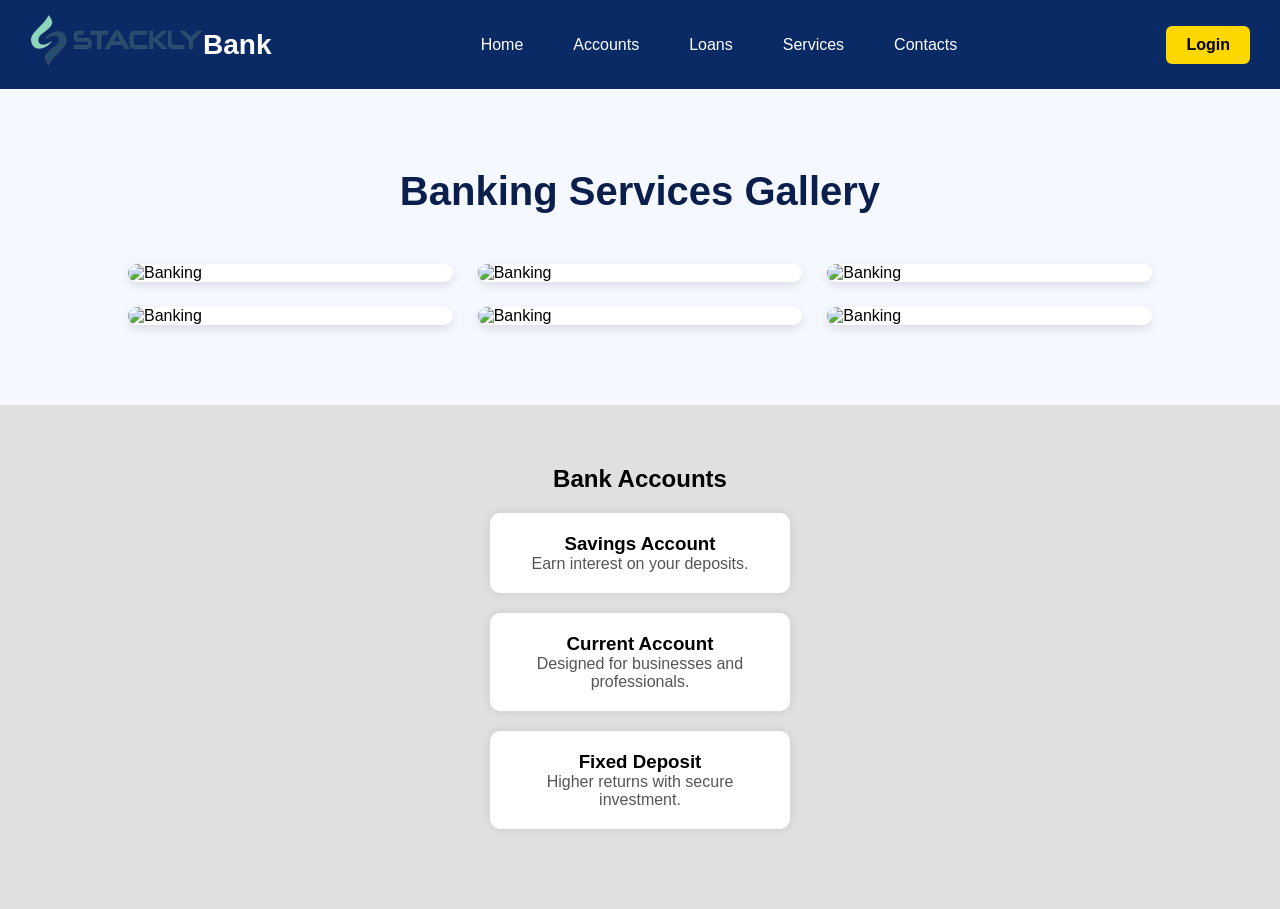
==== Accounts.html @ 3d0181bf "Complete" ====
<!DOCTYPE html>
<html lang="en">
<head>
<meta charset="UTF-8">
<meta name="viewport" content="width=device-width, initial-scale=1.0">
<title>Accounts</title>
<link rel="stylesheet" href="index.css">
</head>
<body>

<nav class="heading">
   <div class="logo">
            
    <a href="index.html">
        <img src="./images/Stackly_logo.png" class="img" alt="Stackly Logo">
    </a>

            <span>Bank</span>
        </div>

    <ul class="link">
        <li><a href="index.html">Home</a></li>
        <li><a href="accounts.html" >Accounts</a></li>
        <li><a href="loans.html">Loans</a></li>
        <li><a href="Service.html">Services</a></li>
        <li><a href="contact.html">Contacts</a></li>
    </ul>
    <a href="login.html" class="login-btn">
        <i class="fa-solid fa-user"></i> Login
    </a>

</nav>
  <section class="gallery">

    <h1>Banking Services Gallery</h1>

    <div class="gallery-container">

        <div class="gallery-card">
            <img src="https://images.unsplash.com/photo-1556740749-887f6717d7e4" alt="Banking">
        </div>

        <div class="gallery-card">
            <img src="https://images.unsplash.com/photo-1521791136064-7986c2920216" alt="Banking">
        </div>

        <div class="gallery-card">
            <img src="https://images.unsplash.com/photo-1563013544-824ae1b704d3" alt="Banking">
        </div>

        <div class="gallery-card">
            <img src="https://images.unsplash.com/photo-1554224155-6726b3ff858f" alt="Banking">
        </div>

        <div class="gallery-card">
            <img src="https://images.unsplash.com/photo-1556155092-490a1ba16284" alt="Banking">
        </div>

        <div class="gallery-card">
            <img src="https://images.unsplash.com/photo-1579621970795-87facc2f976d" alt="Banking">
        </div>

    </div>

</section>

<section class="page">
    <h1>Bank Accounts</h1>
    <div class="card">
        <h3>Savings Account</h3>
        <p>Earn interest on your deposits.</p>
    </div>

    <div class="card">
        <h3>Current Account</h3>
        <p>Designed for businesses and professionals.</p>
    </div>

    <div class="card">
        <h3>Fixed Deposit</h3>
        <p>Higher returns with secure investment.</p>
    </div>
</section>

<script src="script.js"></script>
</body>
</html>
---- index.css ----
*{
    margin: 0;
    padding: 0;
    box-sizing: border-box;
}

html {
    scroll-behavior: smooth;
}

body{
    /* background: #f5f7fa; */
    background: #5555552e;
}

.heading{
    width: 100%;
    padding: 20px 60px;
    position: relative;
    display: flex;
    background-color:  #010615e1;
    justify-content: space-between;
    align-items: center;
    /* position: absolute; */
    /* top: 0; */
}

.logo span{
    color: #00c6ff;
}
.logo {
    display: flex;
    align-items: center;
       font-size: 40px;
    font-weight: bold;
}

.logo img {
    height: 50px;
    width: auto;
    object-fit: contain;
}
.img{
    color: #00aaff;
}

.logo img:hover {
    transform: scale(1.05);
    transition: 0.3s ease;
}
.link{
    display: flex;
    list-style: none;
    gap: 25px;
}
.link li a {
    text-decoration: none;
    color: white;
    padding: 8px 15px;
    transition: 0.3s ease;
    border-radius: 5px;
}

.link li a:hover {
    background: #ffd700;
    color: #000;
    transform: translateY(-2px);
    font-size: 18px;
}

/* .link li a.active {
    background-color: #ffd700;
    color: #000;
} */
.menu-btn{
    display: none;
    cursor: pointer;
    padding: 10px 14px;
    background: rgba(255,255,255,0.15);
    border-radius: 8px;
    color: white;
    font-size: 24px;
}
.login-btn{
    text-decoration: none;
    background: #ffd700;
    color: #000;
    padding: 10px 20px;
    border-radius: 6px;
    font-weight: 600;
    transition: 0.3s ease;
}

.login-btn:hover{
    background: #fff;
    color: #0a2a66;
    transform: translateY(-2px);
}

.login-container{
    max-width:400px;
    margin:100px auto;
    padding:30px;
    box-shadow:0 0 10px rgba(0,0,0,0.1);
    border-radius:10px;
    text-align:center;
}

.login-container input{
    width:100%;
    padding:12px;
    margin:10px 0;
    border:1px solid #ccc;
    border-radius:5px;
}

.login-container button{
    width:100%;
    padding:12px;
    background:#0a2a66;
    color:white;
    border:none;
    border-radius:5px;
    cursor:pointer;
}

.login-container button:hover{
    background:#ffd700;
    color:black;
}

/* .link li a:hover{
    background: #00c6ff;
} */
.content{
    width: 100%;
   height: 100vh;
   background:url(./digital_bank.jpg) no-repeat center center/cover;
   position: relative;
   display: flex;
   justify-content: center;
   align-items: center;
   text-align: center;
}
.para{
    position: absolute;
    padding: 20px;
    width: 100%;
    height: 100%;
    background: rgba(5, 1, 20, 0.875);
}
.main-content{
    position: relative;
    max-width: 850px;
    padding: 20px;
}
.main-content h3{
    color: #00c6ff;
    font-size: 32px;
    margin-bottom: 20px;
}
.main-content h1{
    color: antiquewhite;
    font-size: 75px;
    margin-bottom: 25px;
}
.main-content h1 span{
    color: #00c6ff;
}
.main-content p{
    color: #ddd;
    font-size: 22px;
    margin-bottom: 40px;
}
.buttons{
    display: flex;
    justify-content: center;
    gap: 20px;   
}
.press{
    padding: 16px 35px;
    border: none;
    border-radius: 12px;
    font-size: 20px;
    background: #00c6ff;
    color: white;
}
.press:hover{
    background: #0099cc;
}
.learn{
    background: transparent;
    border: 2px solid white;
    color: white;
    padding: 16px 35px;
    border-radius: 5px;
}
.learn:hover{
    background: white;
    color: black;
}
.footer{
    display: flex;
    justify-content: center;
    gap: 30px;
    padding: 80px 50px;
    flex-wrap: wrap;
}
.card{
    background: white;
    width: 300px;
    padding: 30px;
    border-radius: 12px;
    text-align: center;
    box-shadow: 0 5px 15px rgba(0,0,0,0.1);
}
.card h2{
    margin-bottom: 15px;
    color: #00aaff;
}
.card p{
    color: #555;
}
.service{
    width: 100%;
    padding: 50px 8%;
    text-align: center;
}
.service h1{
    font-size: 48px;
    color: #081b5c;
    margin-bottom: 40px;
}
.service-content{
    display: grid;
    grid-template-columns: repeat(3,1fr);
    gap :25px
}
.card1{
    background: #fff;
    border-radius: 15px;
    padding: 25px;
    display: flex;
    align-items: center;
    gap: 20px;
    box-shadow: 0 5px 12px rgba(0,0,0,0.08);
}
.icon{
    width: 96px;
    height: 90px;
    background: #d3d6dc;
    border-radius: 50%;
    display: flex;
    justify-content: center;
    align-items: center;
    
}
.icon i{
    font-size: 40px;
    color: #5288df;
}
.content{
    text-align: left;
}
.content h2{
    color: #818593;
    margin-bottom: 10px;
    font-size: 20px;
}
.new{
    width: 100%;
    padding: 40px 8%;
    display: flex;
    justify-content: space-around;
    align-items: center;
    margin-top: 40px;
    background-color: #010615e1;
}
.box{
    display: flex;
    align-items: center;
    gap: 20px;
    color: rgb(245, 238, 238);
}
.another{
    width: 80px;
    height: 80px;
    background: rgba (255,255,255,0.1);
    border-radius: 50%;
    display: flex;
    justify-content: center;
    align-items: center;
}
.another i{
    font-size: 35px;
   color: black;
}
.box h2{
    font-size: 32px;
}
.box p{
    font-size: 20px;
}

footer{
  background: linear-gradient(to right, #021b3a, #03396c);
  color: white;
  padding: 70px 120px;
}

.footer-container{
  display: flex;
  justify-content: space-between;
  flex-wrap: wrap;
  gap: 50px;
}

.footer-box{
  flex: 1;
  min-width: 250px;
}

.footer-box h2{
  font-size: 24px;
  margin-bottom: 25px;
  font-weight: 700;
  color: #ffffff;
}

.footer-box p{
  line-height: 1.8;
  color: #d6d6d6;
  max-width: 340px;
  font-size: 17px;
}


.footer-links a{
  display: block;
  text-decoration: none;
  color: white;
  margin-bottom: 18px;
  font-size: 18px;
  transition: 0.3s;
}

.footer-links a:hover{
  color: #00c6ff;
  padding-left: 5px;
}



.social-icons{
  display: flex;
  gap: 18px;
  margin-top: 10px;
}

.social-icons a{
  width: 58px;
  height: 58px;
  border-radius: 50%;
  background: rgba(255,255,255,0.12);
  display: flex;
  align-items: center;
  justify-content: center;
  color: white;
  font-size: 22px;
  text-decoration: none;
  transition: 0.3s;
}

.social-icons a:hover{
  background: #00c6ff;
  transform: translateY(-4px);
}

.gallery{
    padding: 80px 10%;
    background: #f5f9ff;
}

.gallery h1{
    text-align: center;
    font-size: 40px;
    margin-bottom: 50px;
    color: #0b1f4d;
}

.gallery-container{
    display: grid;
    grid-template-columns: repeat(3, 1fr);
    gap: 25px;
}

.gallery-card{
    overflow: hidden;
    border-radius: 15px;
    box-shadow: 0 4px 10px rgba(0,0,0,0.1);
    background: white;
}

.gallery-card img{
    width: 100%;
    height: 250px;
    object-fit: cover;
    transition: 0.4s;
}

.gallery-card img:hover{
    transform: scale(1.08);
}


.gallery-card{
    overflow: hidden;
    border-radius: 15px;
    box-shadow: 0 4px 10px rgba(0,0,0,0.1);
    background: white;
    position: relative;

    animation: fadeUp 1s ease;
    transition: transform 0.4s ease;
}

.gallery-card:hover{
    transform: translateY(-10px);
}


.gallery-card img{
    width: 100%;
    height: 250px;
    object-fit: cover;
    transition: transform 0.5s ease;
}

.gallery-card:hover img{
    transform: scale(1.1) rotate(2deg);
}


@keyframes fadeUp{
    from{
        opacity: 0;
        transform: translateY(40px);
    }

    to{
        opacity: 1;
        transform: translateY(0);
    }
}


.gallery-card:nth-child(1){
    animation-delay: 0.2s;
}

.gallery-card:nth-child(2){
    animation-delay: 0.4s;
}

.gallery-card:nth-child(3){
    animation-delay: 1s;
}

.gallery-card:nth-child(4){
    animation-delay: 0.8s;
}

.gallery-card:nth-child(5){
    animation-delay: 2s;
}

.gallery-card:nth-child(6){
    animation-delay: 1.2s;
}



 .menu-btn{
        display: none;
        cursor: pointer;
        padding: 8px 12px;
        background: rgba(251,250,250,0.12);
        border-radius: 10px;
    }
   

.menu-btn{
    display: none;
    color: white;
    font-size: 28px;
    cursor: pointer;
}


body{
    margin:0;
    font-family:Arial,sans-serif;
}

.heading{
    display:flex;
    justify-content:space-between;
    align-items:center;
    background:#0a2a66;
    padding:15px 30px;
}

.logo span{
    color:white;
    font-size:28px;
    font-weight:bold;
}

.link{
    display:flex;
    list-style:none;
    gap:20px;
}
.form-container{
    width:400px;
    margin:50px auto;
    padding:30px;
    background:#fff;
    border-radius:10px;
    box-shadow:0 0 15px rgba(0,0,0,0.2);
}

.form-container h1{
    text-align:center;
    margin-bottom:20px;
}

.form-container form{
    display:flex;
    flex-direction:column;
    gap:15px;
}

.form-container input,
.form-container select{
    padding:12px;
    border:1px solid #ccc;
    border-radius:5px;
}

.form-container button{
    padding:12px;
    background:#0b2c6b;
    color:white;
    border:none;
    border-radius:5px;
    cursor:pointer;
}

.form-container button:hover{
    background:#153f92;
}

.link a{
    text-decoration:none;
    color:white;
    padding:8px 15px;
    border-radius:5px;
    transition:0.3s;
}

.link a:hover,
.link a.active{
    background:#ffd700;
    color:black;
}

.page{
    padding:60px 20px;
    text-align:center;
}

.card{
    max-width:400px;
    margin:20px auto;
    padding:20px;
    box-shadow:0 0 10px rgba(0,0,0,.1);
    border-radius:10px;
}

.contact-form{
    max-width:500px;
    margin:auto;
}

.contact-form input,
.contact-form textarea{
    width:100%;
    padding:12px;
    margin:10px 0;
}

.contact-form button{
    padding:12px 20px;
    border:none;
    background:#0a2a66;
    color:white;
    cursor:pointer;
}

footer {
    background: #0a2a66;
    color: white;
    /* padding: 50px 20px 20px; */
}

.footer-container {
    display: grid;
    grid-template-columns: repeat(auto-fit, minmax(220px, 1fr));
    gap: 30px;
}

.footer-box h2 {
    margin-bottom: 20px;
    color: #ffd700;
}

.footer-box p,
.footer-box li {
    margin: 8px 0;
    color: #ddd;
}

.footer-box ul {
    list-style: none;
    padding: 0;
}

.footer-box ul li a {
    text-decoration: none;
    color: #ddd;
    transition: 0.3s;
}

.footer-box ul li a:hover {
    color: #ffd700;
    padding-left: 5px;
}

.press{
    background: #ffd700;
    color: black;
    padding: 12px 25px;
    text-decoration: none;
    border-radius: 5px;
    font-weight: bold;
    display: inline-block;
}

.press:hover{
    background: orange;
}
.social-icons {
    display: flex;
    gap: 15px;
    margin-top: 15px;
}

.social-icons a {
    color: white;
    font-size: 20px;
    transition: 0.3s;
}

.social-icons a:hover {
    color: #ffd700;
    transform: translateY(-3px);
}

.footer-bottom {
    text-align: center;
    border-top: 1px solid rgba(255,255,255,0.2);
    margin-top: 30px;
    padding-top: 15px;
    color: #ccc;
}

.footer-logo{
    width:140px;
    height:auto;
    margin-bottom:20px;
    /* display:block; */
}



@media(max-width:992px){

    .service-content{
        grid-template-columns: repeat(2,1fr);
    }

    .gallery-container{
        grid-template-columns: repeat(2,1fr);
    }

    .main-content h1{
        font-size: 55px;
    }

    .main-content p{
        font-size: 18px;
    }
}


@media(max-width:768px){

    .heading{
        padding: 20px;
        position: relative;
    }

    .menu-btn{
        display: block;
    }
    

    .link{
        position: absolute;
        top: 100%;
        left: 0;
        width: 100%;
        background: #010615;

        flex-direction: column;
        text-align: center;
        gap: 0;

        max-height: 0;
        overflow: hidden;

        transition: 0.4s ease;
    }

    .link.active{
        max-height: 400px;
    }

    .link li{
        padding: 18px 0;
        border-bottom: 1px solid rgba(255,255,255,0.1);
    }

    .content{
        height: auto;
        padding: 120px 20px;
    }

    .main-content h3{
        font-size: 24px;
    }

    .main-content h1{
        font-size: 42px;
        line-height: 1.3;
    }

    .main-content p{
        font-size: 17px;
    }

    .buttons{
        flex-direction: column;
        align-items: center;
    }

    .press,
    .learn{
        width: 220px;
    }

    .footer{
        padding: 50px 20px;
    }

    .service{
        padding: 50px 20px;
    }

    .service h1{
        font-size: 35px;
    }

    .service-content{
        grid-template-columns: 1fr;
    }

    .card1{
        flex-direction: column;
        text-align: center;
    }

    .gallery{
        padding: 60px 20px;
    }

    .gallery-container{
        grid-template-columns: 1fr;
    }

    .new{
        flex-direction: column;
        gap: 35px;
        padding: 50px 20px;
    }

    footer{
        padding: 50px 20px;
    }

    .footer-container{
        flex-direction: column;
    }

    .social-icons{
        justify-content: center;
    }
}


@media(max-width:480px){

    .logo{
        font-size: 30px;
    }

    .main-content h1{
        font-size: 34px;
    }

    .main-content p{
        font-size: 15px;
    }

    .gallery h1{
        font-size: 30px;
    }

    .service h1{
        font-size: 30px;
    }

    .box h2{
        font-size: 24px;
    }

    .box p{
        font-size: 16px;
    }
}
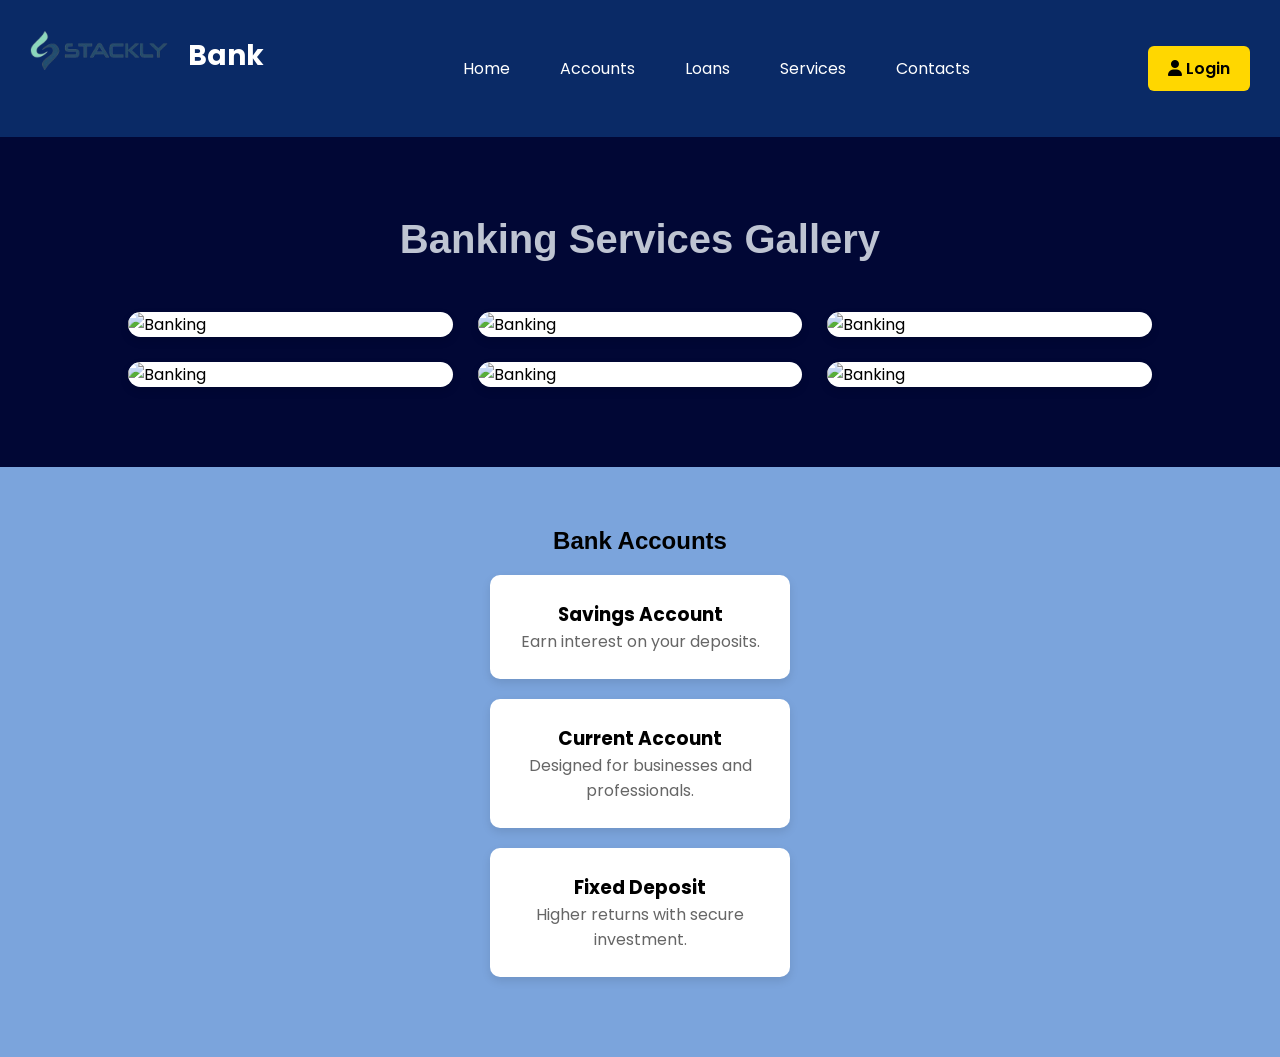
==== commit a6cb0635: "assign" ====
--- a/Accounts.html
+++ b/Accounts.html
@@ -4,6 +4,8 @@
 <meta charset="UTF-8">
 <meta name="viewport" content="width=device-width, initial-scale=1.0">
 <title>Accounts</title>
+<link rel="stylesheet"
+href="https://cdnjs.cloudflare.com/ajax/libs/font-awesome/6.6.0/css/all.min.css">
 <link rel="stylesheet" href="index.css">
 </head>
 <body>
@@ -20,14 +22,15 @@
 
     <ul class="link">
         <li><a href="index.html">Home</a></li>
-        <li><a href="accounts.html" >Accounts</a></li>
-        <li><a href="loans.html">Loans</a></li>
+        <li><a href="Accounts.html" >Accounts</a></li>
+        <li><a href="Loans.html">Loans</a></li>
         <li><a href="Service.html">Services</a></li>
-        <li><a href="contact.html">Contacts</a></li>
+        <li><a href="contacts.html">Contacts</a></li>
     </ul>
     <a href="login.html" class="login-btn">
         <i class="fa-solid fa-user"></i> Login
     </a>
+    <div class="menu-btn" id="menuBtn">&#9776;</div>
 
 </nav>
   <section class="gallery">
@@ -84,4 +87,4 @@
 
 <script src="script.js"></script>
 </body>
-</html>+</html>
--- a/index.css
+++ b/index.css
@@ -1,3 +1,5 @@
+@import url('https://fonts.googleapis.com/css2?family=Poppins:wght@400;500;600;700;800&display=swap');
+
 *{
     margin: 0;
     padding: 0;
@@ -10,7 +12,8 @@
 
 body{
     /* background: #f5f7fa; */
-    background: #5555552e;
+    background: #578bd3c7;
+    font-family: 'Poppins', Arial, sans-serif;
 }
 
 .heading{
@@ -24,19 +27,34 @@
     /* position: absolute; */
     /* top: 0; */
 }
+.card-text{
+    display:flex;
+    flex-direction:column;
+    height:200px;
+}
+
+.card-text p{
+    /* margin-top:auto; */
+    font-size: 20px;
+    color:#00aaff;
+    padding: 10px;
+    font-weight: bolder;
+    font-family: 'Segoe UI', Tahoma, Geneva, Verdana, sans-serif;
+}
 
 .logo span{
     color: #00c6ff;
+    padding: 20px;
 }
 .logo {
     display: flex;
     align-items: center;
-       font-size: 40px;
+       font-size: 20px;
     font-weight: bold;
 }
 
 .logo img {
-    height: 50px;
+    height: 40px;
     width: auto;
     object-fit: contain;
 }
@@ -226,15 +244,26 @@
     padding: 50px 8%;
     text-align: center;
 }
+.service-content .service-card{
+    background: white;
+}
 .service h1{
     font-size: 48px;
     color: #081b5c;
     margin-bottom: 40px;
+    font-style: italic;
 }
 .service-content{
     display: grid;
     grid-template-columns: repeat(3,1fr);
     gap :25px
+   
+}
+.service-heading span, h1{
+    font-family: 'Gill Sans', 'Gill Sans MT', Calibri, 'Trebuchet MS', sans-serif;
+}
+.service-heading p{
+    font-family: 'Lucida Sans', 'Lucida Sans Regular', 'Lucida Grande', 'Lucida Sans Unicode', Geneva, Verdana, sans-serif;
 }
 .card1{
     background: #fff;
@@ -273,14 +302,14 @@
     display: flex;
     justify-content: space-around;
     align-items: center;
-    margin-top: 40px;
+    margin-top: 0px;
     background-color: #010615e1;
 }
 .box{
     display: flex;
     align-items: center;
     gap: 20px;
-    color: rgb(245, 238, 238);
+    color: rgb(196, 189, 189);
 }
 .another{
     width: 80px;
@@ -293,7 +322,7 @@
 }
 .another i{
     font-size: 35px;
-   color: black;
+   color: rgb(224, 212, 212);
 }
 .box h2{
     font-size: 32px;
@@ -325,6 +354,8 @@
   margin-bottom: 25px;
   font-weight: 700;
   color: #ffffff;
+  /* padding: 10px; */
+  gap: 5px;
 }
 
 .footer-box p{
@@ -355,6 +386,9 @@
   display: flex;
   gap: 18px;
   margin-top: 10px;
+}
+.gallery h1{
+    font-family: Impact, Haettenschweiler, 'Arial Narrow Bold', sans-serif;
 }
 
 .social-icons a{
@@ -376,16 +410,135 @@
   transform: translateY(-4px);
 }
 
+.bank-features{
+    background:#001b4d;
+    padding:100px 8%;
+}
+
+.section-title{
+    text-align:center;
+    margin-bottom:80px;
+}
+
+.section-title span{
+    color:#24e0c2;
+    font-size:18px;
+    letter-spacing:2px;
+    text-transform:uppercase;
+}
+
+.section-title h1{
+    color:#fff;
+    font-size:70px;
+    margin:20px 0;
+    font-weight:800;
+}
+
+.section-title p{
+    color:#d6d6d6;
+    font-size:20px;
+    max-width:800px;
+    margin:auto;
+    line-height:1.8;
+}
+
+.features-grid{
+    display:grid;
+    grid-template-columns:repeat(3,1fr);
+    gap:40px;
+}
+
+.feature-card{
+    display:flex;
+    gap:25px;
+    padding:30px;
+    border-radius:20px;
+    transition:.4s;
+}
+
+.feature-card:hover{
+    transform:translateY(-10px);
+    background:rgba(255,255,255,0.05);
+}
+
+.feature-icon{
+    min-width:80px;
+    height:80px;
+    border-radius:50%;
+    background:rgba(255,255,255,0.08);
+
+    display:flex;
+    justify-content:center;
+    align-items:center;
+}
+
+.feature-icon i{
+    font-size:38px;
+    color:#24e0c2;
+}
+
+.feature-content h2{
+    color:#24e0c2;
+    margin-bottom:15px;
+    font-size:32px;
+}
+
+.feature-content p{
+    color:#b8c0d1;
+    line-height:1.8;
+    font-size:18px;
+}
+
+/* Tablet */
+
+@media(max-width:992px){
+
+    .features-grid{
+        grid-template-columns:repeat(2,1fr);
+    }
+
+    .section-title h1{
+        font-size:55px;
+    }
+}
+
+/* Mobile */
+
+@media(max-width:768px){
+
+    .features-grid{
+        grid-template-columns:1fr;
+    }
+
+    .feature-card{
+        flex-direction:column;
+        text-align:center;
+        align-items:center;
+    }
+
+    .section-title h1{
+        font-size:42px;
+    }
+
+    .section-title p{
+        font-size:16px;
+    }
+
+    .feature-content h2{
+        font-size:26px;
+    }
+}
+
 .gallery{
     padding: 80px 10%;
-    background: #f5f9ff;
+    background: #010735;
 }
 
 .gallery h1{
     text-align: center;
     font-size: 40px;
     margin-bottom: 50px;
-    color: #0b1f4d;
+    color: #bec4d2;
 }
 
 .gallery-container{
@@ -499,7 +652,7 @@
 
 body{
     margin:0;
-    font-family:Arial,sans-serif;
+    font-family:'Poppins', Arial, sans-serif;
 }
 
 .heading{
@@ -608,13 +761,13 @@
     cursor:pointer;
 }
 
-footer {
+/* footer {
     background: #0a2a66;
     color: white;
     /* padding: 50px 20px 20px; */
-}
-
-.footer-container {
+/* } */
+
+/* .footer-container {
     display: grid;
     grid-template-columns: repeat(auto-fit, minmax(220px, 1fr));
     gap: 30px;
@@ -690,6 +843,297 @@
     height:auto;
     margin-bottom:20px;
     /* display:block; */
+/* }  */ */
+
+.services{
+    padding:100px 8%;
+    background:linear-gradient(
+        135deg,
+        #0f172a,
+        #1e3a8a,
+        #2563eb
+    );
+    min-height:100vh;
+}
+
+.service-heading{
+    text-align:center;
+    color:rgb(179, 16, 16);
+    margin-bottom:70px;
+}
+
+.service-heading span{
+    color:#075476;
+    letter-spacing:3px;
+    font-weight:600;
+}
+
+.service-heading h1{
+    font-size:60px;
+    margin:15px 0;
+}
+
+.service-heading p{
+    max-width:700px;
+    margin:auto;
+    line-height:1.8;
+    color:#051f41;
+}
+
+.service-container{
+    display:grid;
+    grid-template-columns:repeat(auto-fit,minmax(320px,1fr));
+    gap:30px;
+}
+
+.service-card{
+    /* background:rgba(255,255,255,0.12); */
+    background: white;
+    backdrop-filter:blur(15px);
+    border-radius:25px;
+    overflow:hidden;
+    transition:0.5s;
+    box-shadow:0 15px 30px rgba(0,0,0,0.2);
+}
+
+.service-card:hover{
+    transform:translateY(-12px);
+}
+
+
+.service-card img{
+    width:100%;
+    height:220px;
+    object-fit:cover;
+}
+
+.service-content{
+    padding:30px;
+    text-align:center;
+    color:white;
+}
+
+.service-content i{
+    width:80px;
+    height:80px;
+    line-height:80px;
+    border-radius:50%;
+    background:#38bdf8;
+    font-size:32px;
+    margin-bottom:20px;
+}
+.features{
+    display:grid;
+    grid-template-columns:repeat(3, 1fr);
+    gap:20px;
+    padding:40px;
+    max-width:1200px;
+    margin:auto;
+}
+
+.card{
+    background:white;
+    padding:25px;
+    border-radius:10px;
+    text-align:center;
+    box-shadow:0 4px 10px rgba(0,0,0,0.1);
+}
+
+.card h2{
+    color:#003366;
+    margin-bottom:10px;
+}
+
+.card p{
+    color:#666;
+}
+
+.service-content h2{
+    margin-bottom:15px;
+    font-size:30px;
+     color:#1965c9;
+}
+
+.service-content p{
+    line-height:1.7;
+    color:#1965c9;
+}
+
+.bank-footer{
+    background:#050505;
+    color:#888;
+    padding-top:80px;
+}
+
+.footer-container{
+    width:90%;
+    margin:auto;
+
+    display:grid;
+    grid-template-columns:2fr 1fr 1fr 1.5fr;
+    gap:60px;
+}
+
+.logo{
+    color:white;
+    font-size:42px;
+    margin-bottom:25px;
+}
+
+.logo i{
+    color:#d4af37;
+    margin-right:10px;
+}
+
+.footer-box p{
+    line-height:2;
+    font-size:18px;
+    max-width:350px;
+}
+
+.footer-box h3{
+    color:#d4af37;
+    text-transform:uppercase;
+    letter-spacing:4px;
+    font-size:16px;
+    margin-bottom:30px;
+}
+
+.footer-box ul{
+    list-style:none;
+}
+
+.footer-box ul li{
+    margin-bottom:22px;
+}
+
+.footer-box ul li a{
+    text-decoration:none;
+    color:#888;
+    font-size:18px;
+    transition:.3s;
+}
+
+.footer-box ul li a:hover{
+    color:#d4af37;
+}
+
+.contact li{
+    display:flex;
+    gap:12px;
+    line-height:1.7;
+}
+
+.contact i{
+    color:#d4af37;
+    margin-top:5px;
+}
+
+.social-icons{
+    display:flex;
+    gap:15px;
+    margin-top:30px;
+}
+
+.social-icons a{
+    width:50px;
+    height:50px;
+    border:1px solid #333;
+    border-radius:50%;
+
+    display:flex;
+    justify-content:center;
+    align-items:center;
+
+    color:white;
+    text-decoration:none;
+    transition:.3s;
+}
+
+.social-icons a:hover{
+    background:#d4af37;
+    color:black;
+    transform:translateY(-5px);
+}
+
+.footer-bottom{
+    margin-top:70px;
+    border-top:1px solid #222;
+
+    padding:30px 5%;
+
+    display:flex;
+    justify-content:space-between;
+    align-items:center;
+}
+
+.footer-bottom span{
+    color:#d4af37;
+}
+
+.footer-links{
+    display:flex;
+    gap:25px;
+}
+.footer-box p{
+    
+     font-family: 'Inter', sans-serif;
+    font-size:20px;
+    font-weight:400;
+    color:#c76d6dbd;
+    line-height:1.8;
+    max-width:700px;
+    font-style:italic;
+    
+}
+
+.footer-links a{
+    text-decoration:none;
+    color:#888;
+}
+
+.footer-links a:hover{
+    color:#d4af37;
+}
+
+/* Responsive */
+
+@media(max-width:992px){
+
+    .footer-container{
+        grid-template-columns:1fr 1fr;
+    }
+
+    .footer-bottom{
+        flex-direction:column;
+        gap:20px;
+        text-align:center;
+    }
+}
+
+@media(max-width:768px){
+
+    .footer-container{
+        grid-template-columns:1fr;
+        text-align:center;
+    }
+
+    .footer-box p{
+        max-width:100%;
+    }
+
+    .social-icons{
+        justify-content:center;
+    }
+
+    .contact li{
+        justify-content:center;
+    }
+
+    .footer-links{
+        flex-wrap:wrap;
+        justify-content:center;
+    }
 }
 
 
@@ -858,4 +1302,73 @@
     .box p{
         font-size: 16px;
     }
-}+}
+
+/* Shared navbar fixes */
+.heading{
+    z-index: 10;
+}
+
+.link li a:hover,
+.link a:hover,
+.link a.active{
+    font-size: inherit;
+}
+
+.menu-btn{
+    line-height: 1;
+    user-select: none;
+}
+
+@media(max-width:768px){
+    .heading{
+        gap: 14px;
+        flex-wrap: wrap;
+        padding: 16px 20px;
+    }
+
+    .login-btn{
+        margin-left: auto;
+        padding: 9px 14px;
+    }
+
+    .menu-btn{
+        display: block;
+    }
+
+    .link{
+        z-index: 20;
+        order: 4;
+        top: 100%;
+    }
+}
+
+@media(max-width:480px){
+    .logo span{
+        font-size: 22px;
+        padding: 10px;
+    }
+
+    .login-btn{
+        font-size: 14px;
+        padding: 8px 12px;
+    }
+}
+.features{
+    display:grid;
+    grid-template-columns:repeat(3, 1fr);
+    gap:20px;
+    padding:40px;
+}
+
+@media(max-width:768px){
+    .features{
+        grid-template-columns:repeat(2, 1fr);
+    }
+}
+
+@media(max-width:480px){
+    .features{
+        grid-template-columns:1fr;
+    }
+}
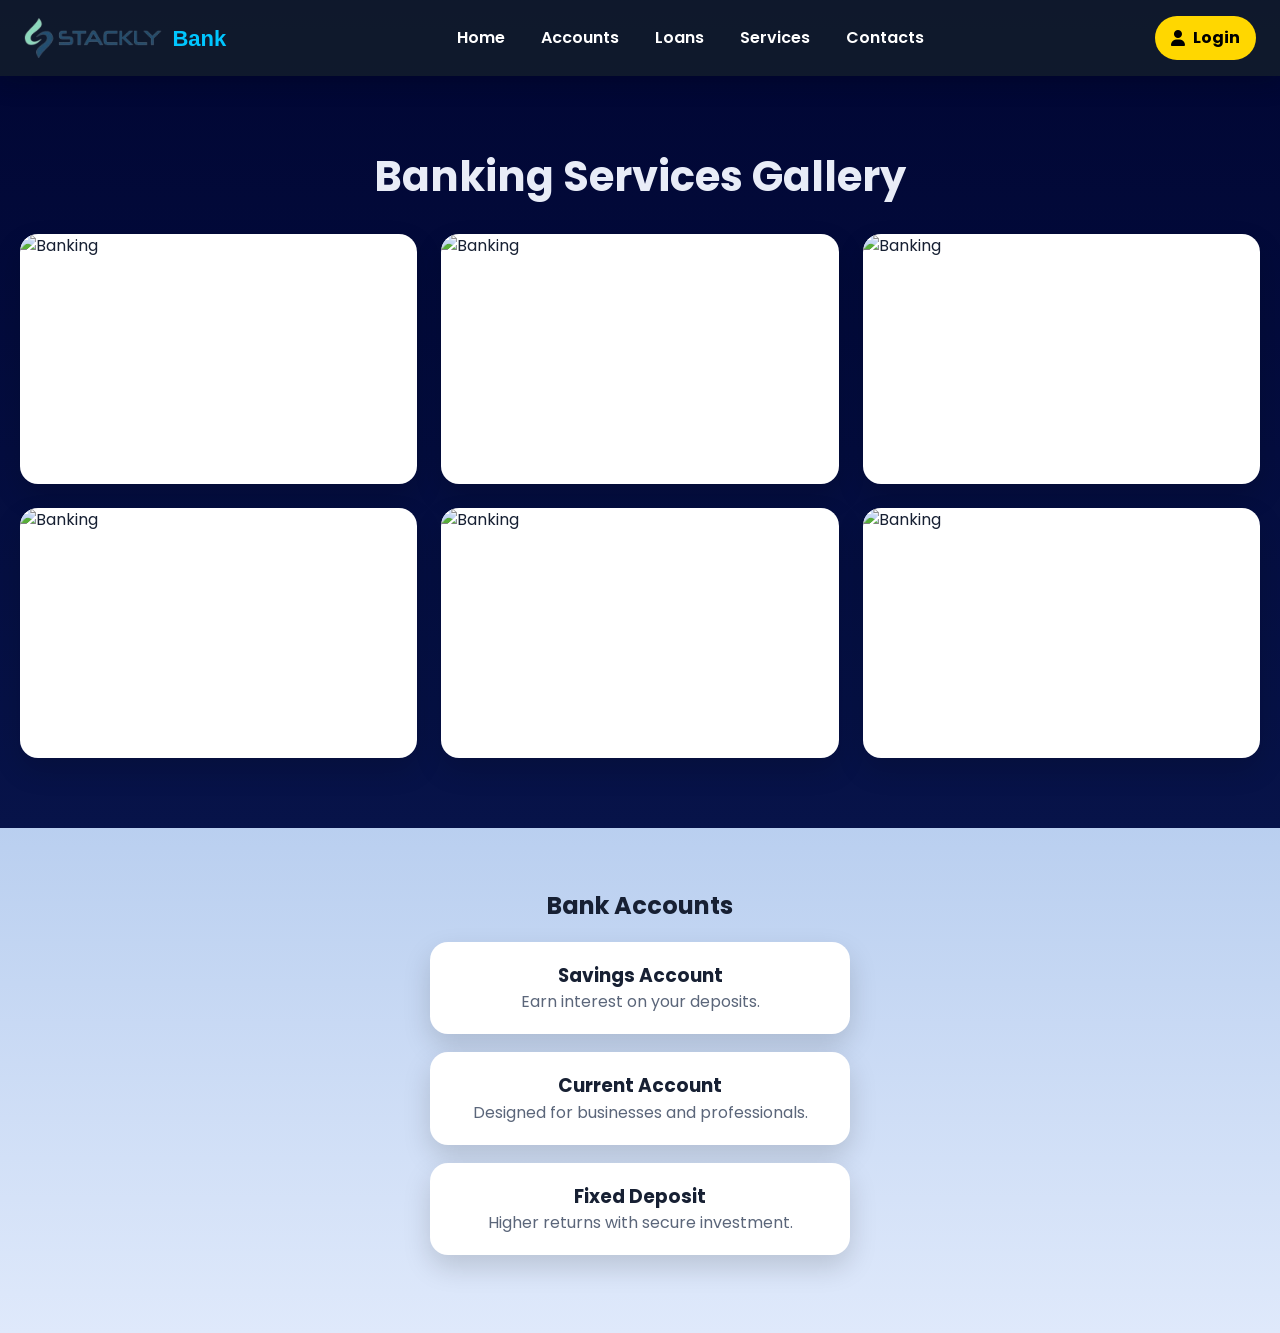
==== commit 812a8aa7: "new" ====
--- a/Accounts.html
+++ b/Accounts.html
@@ -20,7 +20,7 @@
             <span>Bank</span>
         </div>
 
-    <ul class="link">
+    <ul class="link" id="mainNav">
         <li><a href="index.html">Home</a></li>
         <li><a href="Accounts.html" >Accounts</a></li>
         <li><a href="Loans.html">Loans</a></li>
@@ -30,7 +30,7 @@
     <a href="login.html" class="login-btn">
         <i class="fa-solid fa-user"></i> Login
     </a>
-    <div class="menu-btn" id="menuBtn">&#9776;</div>
+    <button class="menu-btn" id="menuBtn" aria-label="Toggle navigation" aria-expanded="false" aria-controls="mainNav">&#9776;</button>
 
 </nav>
   <section class="gallery">
--- a/index.css
+++ b/index.css
@@ -1,1374 +1,120 @@
 @import url('https://fonts.googleapis.com/css2?family=Poppins:wght@400;500;600;700;800&display=swap');
 
-*{
-    margin: 0;
-    padding: 0;
-    box-sizing: border-box;
+:root {
+  --nav-bg: #010615e1;
+  --nav-text: #ffffff;
+  --accent: #ffd700;
+  --accent-2: #00c6ff;
+  --primary: #0a2a66;
+  --surface: #ffffff;
+  --muted: #5b667a;
+  --shadow: 0 12px 28px rgba(0, 0, 0, 0.15);
 }
 
-html {
-    scroll-behavior: smooth;
-}
+* { margin: 0; padding: 0; box-sizing: border-box; }
+html { scroll-behavior: smooth; }
+body { background: linear-gradient(180deg, #578bd3c7 0%, #dfe9fb 100%); font-family: 'Poppins', Arial, sans-serif; color: #172033; line-height: 1.5; }
+img { display: block; max-width: 100%; }
+a { text-decoration: none; }
 
-body{
-    /* background: #f5f7fa; */
-    background: #578bd3c7;
-    font-family: 'Poppins', Arial, sans-serif;
-}
+.heading { width: 100%; padding: 16px 24px; display: flex; align-items: center; justify-content: space-between; gap: 18px; background: var(--nav-bg); position: sticky; top: 0; z-index: 1000; box-shadow: 0 8px 20px rgba(1, 6, 21, 0.25); }
+.logo { display: flex; align-items: center; gap: 10px; font-size: 22px; font-weight: 800; color: #fff; }
+.logo span { color: var(--accent-2); }
+.logo img { height: 40px; width: auto; object-fit: contain; transition: transform 0.25s ease; }
+.logo img:hover { transform: scale(1.04); }
+.link { display: flex; align-items: center; gap: 8px; list-style: none; }
+.link li a { color: var(--nav-text); padding: 10px 14px; border-radius: 999px; transition: 0.25s ease; font-weight: 600; }
+.link li a:hover, .link li a.active { background: var(--accent); color: #000; }
+.login-btn { display: inline-flex; align-items: center; gap: 8px; text-decoration: none; background: var(--accent); color: #000; padding: 10px 16px; border-radius: 999px; font-weight: 700; transition: 0.25s ease; }
+.login-btn:hover { background: #fff; color: #0a2a66; transform: translateY(-2px); }
+.menu-btn { display: none; align-items: center; justify-content: center; width: 44px; height: 44px; border-radius: 10px; background: rgba(255, 255, 255, 0.14); color: #fff; font-size: 24px; cursor: pointer; user-select: none; line-height: 1; }
 
-.heading{
-    width: 100%;
-    padding: 20px 60px;
-    position: relative;
-    display: flex;
-    background-color:  #010615e1;
-    justify-content: space-between;
-    align-items: center;
-    /* position: absolute; */
-    /* top: 0; */
-}
-.card-text{
-    display:flex;
-    flex-direction:column;
-    height:200px;
-}
+.content { min-height: 92vh; display: flex; align-items: center; justify-content: center; text-align: center; padding: 90px 20px; background: linear-gradient(rgba(0, 0, 0, 0.55), rgba(0, 0, 0, 0.55)), url('./digital_bank.jpg') center/cover no-repeat; position: relative; }
+.para { position: absolute; inset: 0; background: rgba(5, 1, 20, 0.72); }
+.main-content { position: relative; max-width: 900px; z-index: 1; }
+.main-content h3 { color: var(--accent-2); font-size: clamp(1.35rem, 4vw, 2rem); margin-bottom: 18px; }
+.main-content h1 { color: #fff; font-size: clamp(2.8rem, 8vw, 4.8rem); line-height: 1.08; margin-bottom: 18px; }
+.main-content h1 span { color: var(--accent-2); }
+.main-content p { color: #e9eefb; font-size: clamp(1rem, 2vw, 1.25rem); margin-bottom: 28px; max-width: 720px; margin-left: auto; margin-right: auto; }
+.buttons { display: flex; justify-content: center; gap: 14px; flex-wrap: wrap; }
+.press, .learn { display: inline-flex; align-items: center; justify-content: center; padding: 14px 22px; border-radius: 12px; font-weight: 700; transition: 0.25s ease; }
+.press { background: var(--accent-2); color: #fff; }
+.press:hover { background: #0099cc; color: #fff; transform: translateY(-2px); }
+.learn { background: transparent; color: #fff; border: 2px solid #fff; }
+.learn:hover { background: #fff; color: #000; }
 
-.card-text p{
-    /* margin-top:auto; */
-    font-size: 20px;
-    color:#00aaff;
-    padding: 10px;
-    font-weight: bolder;
-    font-family: 'Segoe UI', Tahoma, Geneva, Verdana, sans-serif;
-}
+.footer, .services, .gallery, .bank-features, .features, .new { width: 100%; }
+.card, .card1, .service-card, .feature-card, .form-container, .page .card { background: var(--surface); box-shadow: var(--shadow); border-radius: 18px; }
+.card, .card1 { padding: 24px; }
+.card h2, .card1 h2, .service-content h2, .feature-content h2 { color: #0f2c61; margin-bottom: 8px; }
+.card p, .card1 p, .service-content p, .feature-content p { color: var(--muted); }
 
-.logo span{
-    color: #00c6ff;
-    padding: 20px;
-}
-.logo {
-    display: flex;
-    align-items: center;
-       font-size: 20px;
-    font-weight: bold;
-}
+.service { padding: 70px 20px; text-align: center; }
+.service-heading { text-align: center; margin-bottom: 40px; }
+.service-heading span { color: #0d6efd; letter-spacing: 0.16em; text-transform: uppercase; font-weight: 700; }
+.service-heading h1 { font-size: clamp(2rem, 6vw, 3.2rem); color: #081b5c; margin: 10px 0 14px; }
+.service-heading p { color: #23304f; max-width: 760px; margin: 0 auto; }
+.service-container, .features-grid, .gallery-container { display: grid; gap: 24px; }
+.service-container { grid-template-columns: repeat(3, 1fr); }
+.features-grid { grid-template-columns: repeat(3, 1fr); }
+.gallery-container { grid-template-columns: repeat(3, 1fr); }
+.service-card { overflow: hidden; transition: transform 0.35s ease, box-shadow 0.35s ease; }
+.service-card:hover, .gallery-card:hover { transform: translateY(-6px); box-shadow: 0 18px 30px rgba(0, 0, 0, 0.18); }
+.service-card img { width: 100%; height: 220px; object-fit: cover; }
+.service-content { padding: 18px 18px 8px; text-align: center; }
+.service-content i { width: 72px; height: 72px; line-height: 72px; border-radius: 50%; background: #38bdf8; color: #fff; font-size: 28px; margin-bottom: 12px; }
+.card-text { display: flex; flex-direction: column; min-height: 120px; padding: 0 18px 18px; }
+.card-text p { color: #3f4c67; font-size: 1rem; padding: 0; font-weight: 500; font-family: 'Segoe UI', Tahoma, Geneva, Verdana, sans-serif; }
 
-.logo img {
-    height: 40px;
-    width: auto;
-    object-fit: contain;
-}
-.img{
-    color: #00aaff;
-}
+.gallery { padding: 70px 20px; background: linear-gradient(180deg, #010735, #071349); }
+.gallery h1 { text-align: center; font-size: clamp(2rem, 6vw, 2.6rem); color: #e8ecf7; margin-bottom: 26px; }
+.gallery-card { overflow: hidden; border-radius: 18px; background: #fff; box-shadow: var(--shadow); position: relative; animation: fadeUp 0.8s ease both; }
+.gallery-card img { width: 100%; height: 250px; object-fit: cover; transition: transform 0.45s ease; }
+.gallery-card:hover img { transform: scale(1.08) rotate(1deg); }
+@keyframes fadeUp { from { opacity: 0; transform: translateY(26px); } to { opacity: 1; transform: translateY(0); } }
 
-.logo img:hover {
-    transform: scale(1.05);
-    transition: 0.3s ease;
-}
-.link{
-    display: flex;
-    list-style: none;
-    gap: 25px;
-}
-.link li a {
-    text-decoration: none;
-    color: white;
-    padding: 8px 15px;
-    transition: 0.3s ease;
-    border-radius: 5px;
-}
+.bank-features { background: #001b4d; padding: 80px 20px; }
+.section-title { text-align: center; margin-bottom: 40px; }
+.section-title span { color: #24e0c2; text-transform: uppercase; letter-spacing: 0.18em; font-size: 0.95rem; }
+.section-title h1 { color: #fff; font-size: clamp(2rem, 7vw, 3.6rem); margin: 12px 0; font-weight: 800; }
+.section-title p { color: #dce5f5; max-width: 820px; margin: 0 auto; font-size: 1rem; }
+.feature-card { display: flex; gap: 18px; padding: 24px; border-radius: 18px; background: rgba(255, 255, 255, 0.05); transition: transform 0.3s ease, background 0.3s ease; }
+.feature-card:hover { transform: translateY(-6px); background: rgba(255, 255, 255, 0.08); }
+.feature-icon { min-width: 72px; height: 72px; border-radius: 50%; background: rgba(255, 255, 255, 0.08); display: flex; align-items: center; justify-content: center; }
+.feature-icon i { font-size: 30px; color: #24e0c2; }
+.feature-content h2 {color: white;}
 
-.link li a:hover {
-    background: #ffd700;
-    color: #000;
-    transform: translateY(-2px);
-    font-size: 18px;
-}
+.new { display: flex; justify-content: space-around; align-items: center; gap: 20px; padding: 40px 20px; background: #010615e1; color: #ddd; flex-wrap: wrap; }
+.box { display: flex; align-items: center; gap: 18px; }
+.another { width: 72px; height: 72px; border-radius: 50%; background: rgba(255, 255, 255, 0.12); display: flex; align-items: center; justify-content: center; }
+.another i { font-size: 28px; color: #fff; }
+.box h2 { font-size: 1.8rem; color: #fff; }
+.box p { font-size: 1rem; color: #dbe1ef; }
 
-/* .link li a.active {
-    background-color: #ffd700;
-    color: #000;
-} */
-.menu-btn{
-    display: none;
-    cursor: pointer;
-    padding: 10px 14px;
-    background: rgba(255,255,255,0.15);
-    border-radius: 8px;
-    color: white;
-    font-size: 24px;
-}
-.login-btn{
-    text-decoration: none;
-    background: #ffd700;
-    color: #000;
-    padding: 10px 20px;
-    border-radius: 6px;
-    font-weight: 600;
-    transition: 0.3s ease;
-}
+footer, .bank-footer { background: linear-gradient(135deg, #021b3a, #03396c); color: #fff; }
+.bank-footer { padding-top: 60px; }
+.footer-container { width: 92%; margin: 0 auto; display: grid; grid-template-columns: 2fr 1fr 1fr 1fr; gap: 28px; padding-bottom: 40px; }
+.footer-box h2, .footer-box h3 { color: #fff; margin-bottom: 14px; }
+.footer-box p, .footer-box li, .footer-box a { color: #e5edf9; }
+.footer-box ul { list-style: none; }
+.footer-links a, .footer-box ul li a { display: block; margin-bottom: 10px; transition: 0.25s ease; }
+.footer-links a:hover, .footer-box ul li a:hover { color: #00c6ff; padding-left: 4px; }
+.social-icons { display: flex; gap: 10px; margin-top: 14px; flex-wrap: wrap; }
+.social-icons a { width: 46px; height: 46px; border-radius: 50%; background: rgba(255, 255, 255, 0.12); display: flex; align-items: center; justify-content: center; color: #fff; transition: 0.25s ease; }
+.social-icons a:hover { background: #00c6ff; transform: translateY(-3px); }
+.footer-bottom { border-top: 1px solid rgba(255, 255, 255, 0.12); padding: 18px 4%; display: flex; justify-content: space-between; align-items: center; gap: 12px; flex-wrap: wrap; }
+.footer-bottom span { color: #ffd700; }
 
-.login-btn:hover{
-    background: #fff;
-    color: #0a2a66;
-    transform: translateY(-2px);
-}
+.form-container { width: min(94vw, 420px); margin: 50px auto; padding: 30px; }
+.form-container h1 { text-align: center; margin-bottom: 18px; color: #0a2a66; }
+.form-container form, .contact-form { display: flex; flex-direction: column; gap: 12px; }
+.form-container input, .form-container select, .contact-form input, .contact-form textarea { width: 100%; padding: 12px; border: 1px solid #cfd8e8; border-radius: 8px; font: inherit; }
+.form-container button, .contact-form button { padding: 12px; background: #0b2c6b; color: #fff; border: none; border-radius: 8px; cursor: pointer; font-weight: 700; }
+.form-container button:hover, .contact-form button:hover { background: #153f92; }
+.page { padding: 60px 20px; text-align: center; }
+.page .card { max-width: 420px; margin: 18px auto; padding: 20px; }
 
-.login-container{
-    max-width:400px;
-    margin:100px auto;
-    padding:30px;
-    box-shadow:0 0 10px rgba(0,0,0,0.1);
-    border-radius:10px;
-    text-align:center;
-}
-
-.login-container input{
-    width:100%;
-    padding:12px;
-    margin:10px 0;
-    border:1px solid #ccc;
-    border-radius:5px;
-}
-
-.login-container button{
-    width:100%;
-    padding:12px;
-    background:#0a2a66;
-    color:white;
-    border:none;
-    border-radius:5px;
-    cursor:pointer;
-}
-
-.login-container button:hover{
-    background:#ffd700;
-    color:black;
-}
-
-/* .link li a:hover{
-    background: #00c6ff;
-} */
-.content{
-    width: 100%;
-   height: 100vh;
-   background:url(./digital_bank.jpg) no-repeat center center/cover;
-   position: relative;
-   display: flex;
-   justify-content: center;
-   align-items: center;
-   text-align: center;
-}
-.para{
-    position: absolute;
-    padding: 20px;
-    width: 100%;
-    height: 100%;
-    background: rgba(5, 1, 20, 0.875);
-}
-.main-content{
-    position: relative;
-    max-width: 850px;
-    padding: 20px;
-}
-.main-content h3{
-    color: #00c6ff;
-    font-size: 32px;
-    margin-bottom: 20px;
-}
-.main-content h1{
-    color: antiquewhite;
-    font-size: 75px;
-    margin-bottom: 25px;
-}
-.main-content h1 span{
-    color: #00c6ff;
-}
-.main-content p{
-    color: #ddd;
-    font-size: 22px;
-    margin-bottom: 40px;
-}
-.buttons{
-    display: flex;
-    justify-content: center;
-    gap: 20px;   
-}
-.press{
-    padding: 16px 35px;
-    border: none;
-    border-radius: 12px;
-    font-size: 20px;
-    background: #00c6ff;
-    color: white;
-}
-.press:hover{
-    background: #0099cc;
-}
-.learn{
-    background: transparent;
-    border: 2px solid white;
-    color: white;
-    padding: 16px 35px;
-    border-radius: 5px;
-}
-.learn:hover{
-    background: white;
-    color: black;
-}
-.footer{
-    display: flex;
-    justify-content: center;
-    gap: 30px;
-    padding: 80px 50px;
-    flex-wrap: wrap;
-}
-.card{
-    background: white;
-    width: 300px;
-    padding: 30px;
-    border-radius: 12px;
-    text-align: center;
-    box-shadow: 0 5px 15px rgba(0,0,0,0.1);
-}
-.card h2{
-    margin-bottom: 15px;
-    color: #00aaff;
-}
-.card p{
-    color: #555;
-}
-.service{
-    width: 100%;
-    padding: 50px 8%;
-    text-align: center;
-}
-.service-content .service-card{
-    background: white;
-}
-.service h1{
-    font-size: 48px;
-    color: #081b5c;
-    margin-bottom: 40px;
-    font-style: italic;
-}
-.service-content{
-    display: grid;
-    grid-template-columns: repeat(3,1fr);
-    gap :25px
-   
-}
-.service-heading span, h1{
-    font-family: 'Gill Sans', 'Gill Sans MT', Calibri, 'Trebuchet MS', sans-serif;
-}
-.service-heading p{
-    font-family: 'Lucida Sans', 'Lucida Sans Regular', 'Lucida Grande', 'Lucida Sans Unicode', Geneva, Verdana, sans-serif;
-}
-.card1{
-    background: #fff;
-    border-radius: 15px;
-    padding: 25px;
-    display: flex;
-    align-items: center;
-    gap: 20px;
-    box-shadow: 0 5px 12px rgba(0,0,0,0.08);
-}
-.icon{
-    width: 96px;
-    height: 90px;
-    background: #d3d6dc;
-    border-radius: 50%;
-    display: flex;
-    justify-content: center;
-    align-items: center;
-    
-}
-.icon i{
-    font-size: 40px;
-    color: #5288df;
-}
-.content{
-    text-align: left;
-}
-.content h2{
-    color: #818593;
-    margin-bottom: 10px;
-    font-size: 20px;
-}
-.new{
-    width: 100%;
-    padding: 40px 8%;
-    display: flex;
-    justify-content: space-around;
-    align-items: center;
-    margin-top: 0px;
-    background-color: #010615e1;
-}
-.box{
-    display: flex;
-    align-items: center;
-    gap: 20px;
-    color: rgb(196, 189, 189);
-}
-.another{
-    width: 80px;
-    height: 80px;
-    background: rgba (255,255,255,0.1);
-    border-radius: 50%;
-    display: flex;
-    justify-content: center;
-    align-items: center;
-}
-.another i{
-    font-size: 35px;
-   color: rgb(224, 212, 212);
-}
-.box h2{
-    font-size: 32px;
-}
-.box p{
-    font-size: 20px;
-}
-
-footer{
-  background: linear-gradient(to right, #021b3a, #03396c);
-  color: white;
-  padding: 70px 120px;
-}
-
-.footer-container{
-  display: flex;
-  justify-content: space-between;
-  flex-wrap: wrap;
-  gap: 50px;
-}
-
-.footer-box{
-  flex: 1;
-  min-width: 250px;
-}
-
-.footer-box h2{
-  font-size: 24px;
-  margin-bottom: 25px;
-  font-weight: 700;
-  color: #ffffff;
-  /* padding: 10px; */
-  gap: 5px;
-}
-
-.footer-box p{
-  line-height: 1.8;
-  color: #d6d6d6;
-  max-width: 340px;
-  font-size: 17px;
-}
-
-
-.footer-links a{
-  display: block;
-  text-decoration: none;
-  color: white;
-  margin-bottom: 18px;
-  font-size: 18px;
-  transition: 0.3s;
-}
-
-.footer-links a:hover{
-  color: #00c6ff;
-  padding-left: 5px;
-}
-
-
-
-.social-icons{
-  display: flex;
-  gap: 18px;
-  margin-top: 10px;
-}
-.gallery h1{
-    font-family: Impact, Haettenschweiler, 'Arial Narrow Bold', sans-serif;
-}
-
-.social-icons a{
-  width: 58px;
-  height: 58px;
-  border-radius: 50%;
-  background: rgba(255,255,255,0.12);
-  display: flex;
-  align-items: center;
-  justify-content: center;
-  color: white;
-  font-size: 22px;
-  text-decoration: none;
-  transition: 0.3s;
-}
-
-.social-icons a:hover{
-  background: #00c6ff;
-  transform: translateY(-4px);
-}
-
-.bank-features{
-    background:#001b4d;
-    padding:100px 8%;
-}
-
-.section-title{
-    text-align:center;
-    margin-bottom:80px;
-}
-
-.section-title span{
-    color:#24e0c2;
-    font-size:18px;
-    letter-spacing:2px;
-    text-transform:uppercase;
-}
-
-.section-title h1{
-    color:#fff;
-    font-size:70px;
-    margin:20px 0;
-    font-weight:800;
-}
-
-.section-title p{
-    color:#d6d6d6;
-    font-size:20px;
-    max-width:800px;
-    margin:auto;
-    line-height:1.8;
-}
-
-.features-grid{
-    display:grid;
-    grid-template-columns:repeat(3,1fr);
-    gap:40px;
-}
-
-.feature-card{
-    display:flex;
-    gap:25px;
-    padding:30px;
-    border-radius:20px;
-    transition:.4s;
-}
-
-.feature-card:hover{
-    transform:translateY(-10px);
-    background:rgba(255,255,255,0.05);
-}
-
-.feature-icon{
-    min-width:80px;
-    height:80px;
-    border-radius:50%;
-    background:rgba(255,255,255,0.08);
-
-    display:flex;
-    justify-content:center;
-    align-items:center;
-}
-
-.feature-icon i{
-    font-size:38px;
-    color:#24e0c2;
-}
-
-.feature-content h2{
-    color:#24e0c2;
-    margin-bottom:15px;
-    font-size:32px;
-}
-
-.feature-content p{
-    color:#b8c0d1;
-    line-height:1.8;
-    font-size:18px;
-}
-
-/* Tablet */
-
-@media(max-width:992px){
-
-    .features-grid{
-        grid-template-columns:repeat(2,1fr);
-    }
-
-    .section-title h1{
-        font-size:55px;
-    }
-}
-
-/* Mobile */
-
-@media(max-width:768px){
-
-    .features-grid{
-        grid-template-columns:1fr;
-    }
-
-    .feature-card{
-        flex-direction:column;
-        text-align:center;
-        align-items:center;
-    }
-
-    .section-title h1{
-        font-size:42px;
-    }
-
-    .section-title p{
-        font-size:16px;
-    }
-
-    .feature-content h2{
-        font-size:26px;
-    }
-}
-
-.gallery{
-    padding: 80px 10%;
-    background: #010735;
-}
-
-.gallery h1{
-    text-align: center;
-    font-size: 40px;
-    margin-bottom: 50px;
-    color: #bec4d2;
-}
-
-.gallery-container{
-    display: grid;
-    grid-template-columns: repeat(3, 1fr);
-    gap: 25px;
-}
-
-.gallery-card{
-    overflow: hidden;
-    border-radius: 15px;
-    box-shadow: 0 4px 10px rgba(0,0,0,0.1);
-    background: white;
-}
-
-.gallery-card img{
-    width: 100%;
-    height: 250px;
-    object-fit: cover;
-    transition: 0.4s;
-}
-
-.gallery-card img:hover{
-    transform: scale(1.08);
-}
-
-
-.gallery-card{
-    overflow: hidden;
-    border-radius: 15px;
-    box-shadow: 0 4px 10px rgba(0,0,0,0.1);
-    background: white;
-    position: relative;
-
-    animation: fadeUp 1s ease;
-    transition: transform 0.4s ease;
-}
-
-.gallery-card:hover{
-    transform: translateY(-10px);
-}
-
-
-.gallery-card img{
-    width: 100%;
-    height: 250px;
-    object-fit: cover;
-    transition: transform 0.5s ease;
-}
-
-.gallery-card:hover img{
-    transform: scale(1.1) rotate(2deg);
-}
-
-
-@keyframes fadeUp{
-    from{
-        opacity: 0;
-        transform: translateY(40px);
-    }
-
-    to{
-        opacity: 1;
-        transform: translateY(0);
-    }
-}
-
-
-.gallery-card:nth-child(1){
-    animation-delay: 0.2s;
-}
-
-.gallery-card:nth-child(2){
-    animation-delay: 0.4s;
-}
-
-.gallery-card:nth-child(3){
-    animation-delay: 1s;
-}
-
-.gallery-card:nth-child(4){
-    animation-delay: 0.8s;
-}
-
-.gallery-card:nth-child(5){
-    animation-delay: 2s;
-}
-
-.gallery-card:nth-child(6){
-    animation-delay: 1.2s;
-}
-
-
-
- .menu-btn{
-        display: none;
-        cursor: pointer;
-        padding: 8px 12px;
-        background: rgba(251,250,250,0.12);
-        border-radius: 10px;
-    }
-   
-
-.menu-btn{
-    display: none;
-    color: white;
-    font-size: 28px;
-    cursor: pointer;
-}
-
-
-body{
-    margin:0;
-    font-family:'Poppins', Arial, sans-serif;
-}
-
-.heading{
-    display:flex;
-    justify-content:space-between;
-    align-items:center;
-    background:#0a2a66;
-    padding:15px 30px;
-}
-
-.logo span{
-    color:white;
-    font-size:28px;
-    font-weight:bold;
-}
-
-.link{
-    display:flex;
-    list-style:none;
-    gap:20px;
-}
-.form-container{
-    width:400px;
-    margin:50px auto;
-    padding:30px;
-    background:#fff;
-    border-radius:10px;
-    box-shadow:0 0 15px rgba(0,0,0,0.2);
-}
-
-.form-container h1{
-    text-align:center;
-    margin-bottom:20px;
-}
-
-.form-container form{
-    display:flex;
-    flex-direction:column;
-    gap:15px;
-}
-
-.form-container input,
-.form-container select{
-    padding:12px;
-    border:1px solid #ccc;
-    border-radius:5px;
-}
-
-.form-container button{
-    padding:12px;
-    background:#0b2c6b;
-    color:white;
-    border:none;
-    border-radius:5px;
-    cursor:pointer;
-}
-
-.form-container button:hover{
-    background:#153f92;
-}
-
-.link a{
-    text-decoration:none;
-    color:white;
-    padding:8px 15px;
-    border-radius:5px;
-    transition:0.3s;
-}
-
-.link a:hover,
-.link a.active{
-    background:#ffd700;
-    color:black;
-}
-
-.page{
-    padding:60px 20px;
-    text-align:center;
-}
-
-.card{
-    max-width:400px;
-    margin:20px auto;
-    padding:20px;
-    box-shadow:0 0 10px rgba(0,0,0,.1);
-    border-radius:10px;
-}
-
-.contact-form{
-    max-width:500px;
-    margin:auto;
-}
-
-.contact-form input,
-.contact-form textarea{
-    width:100%;
-    padding:12px;
-    margin:10px 0;
-}
-
-.contact-form button{
-    padding:12px 20px;
-    border:none;
-    background:#0a2a66;
-    color:white;
-    cursor:pointer;
-}
-
-/* footer {
-    background: #0a2a66;
-    color: white;
-    /* padding: 50px 20px 20px; */
-/* } */
-
-/* .footer-container {
-    display: grid;
-    grid-template-columns: repeat(auto-fit, minmax(220px, 1fr));
-    gap: 30px;
-}
-
-.footer-box h2 {
-    margin-bottom: 20px;
-    color: #ffd700;
-}
-
-.footer-box p,
-.footer-box li {
-    margin: 8px 0;
-    color: #ddd;
-}
-
-.footer-box ul {
-    list-style: none;
-    padding: 0;
-}
-
-.footer-box ul li a {
-    text-decoration: none;
-    color: #ddd;
-    transition: 0.3s;
-}
-
-.footer-box ul li a:hover {
-    color: #ffd700;
-    padding-left: 5px;
-}
-
-.press{
-    background: #ffd700;
-    color: black;
-    padding: 12px 25px;
-    text-decoration: none;
-    border-radius: 5px;
-    font-weight: bold;
-    display: inline-block;
-}
-
-.press:hover{
-    background: orange;
-}
-.social-icons {
-    display: flex;
-    gap: 15px;
-    margin-top: 15px;
-}
-
-.social-icons a {
-    color: white;
-    font-size: 20px;
-    transition: 0.3s;
-}
-
-.social-icons a:hover {
-    color: #ffd700;
-    transform: translateY(-3px);
-}
-
-.footer-bottom {
-    text-align: center;
-    border-top: 1px solid rgba(255,255,255,0.2);
-    margin-top: 30px;
-    padding-top: 15px;
-    color: #ccc;
-}
-
-.footer-logo{
-    width:140px;
-    height:auto;
-    margin-bottom:20px;
-    /* display:block; */
-/* }  */ */
-
-.services{
-    padding:100px 8%;
-    background:linear-gradient(
-        135deg,
-        #0f172a,
-        #1e3a8a,
-        #2563eb
-    );
-    min-height:100vh;
-}
-
-.service-heading{
-    text-align:center;
-    color:rgb(179, 16, 16);
-    margin-bottom:70px;
-}
-
-.service-heading span{
-    color:#075476;
-    letter-spacing:3px;
-    font-weight:600;
-}
-
-.service-heading h1{
-    font-size:60px;
-    margin:15px 0;
-}
-
-.service-heading p{
-    max-width:700px;
-    margin:auto;
-    line-height:1.8;
-    color:#051f41;
-}
-
-.service-container{
-    display:grid;
-    grid-template-columns:repeat(auto-fit,minmax(320px,1fr));
-    gap:30px;
-}
-
-.service-card{
-    /* background:rgba(255,255,255,0.12); */
-    background: white;
-    backdrop-filter:blur(15px);
-    border-radius:25px;
-    overflow:hidden;
-    transition:0.5s;
-    box-shadow:0 15px 30px rgba(0,0,0,0.2);
-}
-
-.service-card:hover{
-    transform:translateY(-12px);
-}
-
-
-.service-card img{
-    width:100%;
-    height:220px;
-    object-fit:cover;
-}
-
-.service-content{
-    padding:30px;
-    text-align:center;
-    color:white;
-}
-
-.service-content i{
-    width:80px;
-    height:80px;
-    line-height:80px;
-    border-radius:50%;
-    background:#38bdf8;
-    font-size:32px;
-    margin-bottom:20px;
-}
-.features{
-    display:grid;
-    grid-template-columns:repeat(3, 1fr);
-    gap:20px;
-    padding:40px;
-    max-width:1200px;
-    margin:auto;
-}
-
-.card{
-    background:white;
-    padding:25px;
-    border-radius:10px;
-    text-align:center;
-    box-shadow:0 4px 10px rgba(0,0,0,0.1);
-}
-
-.card h2{
-    color:#003366;
-    margin-bottom:10px;
-}
-
-.card p{
-    color:#666;
-}
-
-.service-content h2{
-    margin-bottom:15px;
-    font-size:30px;
-     color:#1965c9;
-}
-
-.service-content p{
-    line-height:1.7;
-    color:#1965c9;
-}
-
-.bank-footer{
-    background:#050505;
-    color:#888;
-    padding-top:80px;
-}
-
-.footer-container{
-    width:90%;
-    margin:auto;
-
-    display:grid;
-    grid-template-columns:2fr 1fr 1fr 1.5fr;
-    gap:60px;
-}
-
-.logo{
-    color:white;
-    font-size:42px;
-    margin-bottom:25px;
-}
-
-.logo i{
-    color:#d4af37;
-    margin-right:10px;
-}
-
-.footer-box p{
-    line-height:2;
-    font-size:18px;
-    max-width:350px;
-}
-
-.footer-box h3{
-    color:#d4af37;
-    text-transform:uppercase;
-    letter-spacing:4px;
-    font-size:16px;
-    margin-bottom:30px;
-}
-
-.footer-box ul{
-    list-style:none;
-}
-
-.footer-box ul li{
-    margin-bottom:22px;
-}
-
-.footer-box ul li a{
-    text-decoration:none;
-    color:#888;
-    font-size:18px;
-    transition:.3s;
-}
-
-.footer-box ul li a:hover{
-    color:#d4af37;
-}
-
-.contact li{
-    display:flex;
-    gap:12px;
-    line-height:1.7;
-}
-
-.contact i{
-    color:#d4af37;
-    margin-top:5px;
-}
-
-.social-icons{
-    display:flex;
-    gap:15px;
-    margin-top:30px;
-}
-
-.social-icons a{
-    width:50px;
-    height:50px;
-    border:1px solid #333;
-    border-radius:50%;
-
-    display:flex;
-    justify-content:center;
-    align-items:center;
-
-    color:white;
-    text-decoration:none;
-    transition:.3s;
-}
-
-.social-icons a:hover{
-    background:#d4af37;
-    color:black;
-    transform:translateY(-5px);
-}
-
-.footer-bottom{
-    margin-top:70px;
-    border-top:1px solid #222;
-
-    padding:30px 5%;
-
-    display:flex;
-    justify-content:space-between;
-    align-items:center;
-}
-
-.footer-bottom span{
-    color:#d4af37;
-}
-
-.footer-links{
-    display:flex;
-    gap:25px;
-}
-.footer-box p{
-    
-     font-family: 'Inter', sans-serif;
-    font-size:20px;
-    font-weight:400;
-    color:#c76d6dbd;
-    line-height:1.8;
-    max-width:700px;
-    font-style:italic;
-    
-}
-
-.footer-links a{
-    text-decoration:none;
-    color:#888;
-}
-
-.footer-links a:hover{
-    color:#d4af37;
-}
-
-/* Responsive */
-
-@media(max-width:992px){
-
-    .footer-container{
-        grid-template-columns:1fr 1fr;
-    }
-
-    .footer-bottom{
-        flex-direction:column;
-        gap:20px;
-        text-align:center;
-    }
-}
-
-@media(max-width:768px){
-
-    .footer-container{
-        grid-template-columns:1fr;
-        text-align:center;
-    }
-
-    .footer-box p{
-        max-width:100%;
-    }
-
-    .social-icons{
-        justify-content:center;
-    }
-
-    .contact li{
-        justify-content:center;
-    }
-
-    .footer-links{
-        flex-wrap:wrap;
-        justify-content:center;
-    }
-}
-
-
-
-@media(max-width:992px){
-
-    .service-content{
-        grid-template-columns: repeat(2,1fr);
-    }
-
-    .gallery-container{
-        grid-template-columns: repeat(2,1fr);
-    }
-
-    .main-content h1{
-        font-size: 55px;
-    }
-
-    .main-content p{
-        font-size: 18px;
-    }
-}
-
-
-@media(max-width:768px){
-
-    .heading{
-        padding: 20px;
-        position: relative;
-    }
-
-    .menu-btn{
-        display: block;
-    }
-    
-
-    .link{
-        position: absolute;
-        top: 100%;
-        left: 0;
-        width: 100%;
-        background: #010615;
-
-        flex-direction: column;
-        text-align: center;
-        gap: 0;
-
-        max-height: 0;
-        overflow: hidden;
-
-        transition: 0.4s ease;
-    }
-
-    .link.active{
-        max-height: 400px;
-    }
-
-    .link li{
-        padding: 18px 0;
-        border-bottom: 1px solid rgba(255,255,255,0.1);
-    }
-
-    .content{
-        height: auto;
-        padding: 120px 20px;
-    }
-
-    .main-content h3{
-        font-size: 24px;
-    }
-
-    .main-content h1{
-        font-size: 42px;
-        line-height: 1.3;
-    }
-
-    .main-content p{
-        font-size: 17px;
-    }
-
-    .buttons{
-        flex-direction: column;
-        align-items: center;
-    }
-
-    .press,
-    .learn{
-        width: 220px;
-    }
-
-    .footer{
-        padding: 50px 20px;
-    }
-
-    .service{
-        padding: 50px 20px;
-    }
-
-    .service h1{
-        font-size: 35px;
-    }
-
-    .service-content{
-        grid-template-columns: 1fr;
-    }
-
-    .card1{
-        flex-direction: column;
-        text-align: center;
-    }
-
-    .gallery{
-        padding: 60px 20px;
-    }
-
-    .gallery-container{
-        grid-template-columns: 1fr;
-    }
-
-    .new{
-        flex-direction: column;
-        gap: 35px;
-        padding: 50px 20px;
-    }
-
-    footer{
-        padding: 50px 20px;
-    }
-
-    .footer-container{
-        flex-direction: column;
-    }
-
-    .social-icons{
-        justify-content: center;
-    }
-}
-
-
-@media(max-width:480px){
-
-    .logo{
-        font-size: 30px;
-    }
-
-    .main-content h1{
-        font-size: 34px;
-    }
-
-    .main-content p{
-        font-size: 15px;
-    }
-
-    .gallery h1{
-        font-size: 30px;
-    }
-
-    .service h1{
-        font-size: 30px;
-    }
-
-    .box h2{
-        font-size: 24px;
-    }
-
-    .box p{
-        font-size: 16px;
-    }
-}
-
-/* Shared navbar fixes */
-.heading{
-    z-index: 10;
-}
-
-.link li a:hover,
-.link a:hover,
-.link a.active{
-    font-size: inherit;
-}
-
-.menu-btn{
-    line-height: 1;
-    user-select: none;
-}
-
-@media(max-width:768px){
-    .heading{
-        gap: 14px;
-        flex-wrap: wrap;
-        padding: 16px 20px;
-    }
-
-    .login-btn{
-        margin-left: auto;
-        padding: 9px 14px;
-    }
-
-    .menu-btn{
-        display: block;
-    }
-
-    .link{
-        z-index: 20;
-        order: 4;
-        top: 100%;
-    }
-}
-
-@media(max-width:480px){
-    .logo span{
-        font-size: 22px;
-        padding: 10px;
-    }
-
-    .login-btn{
-        font-size: 14px;
-        padding: 8px 12px;
-    }
-}
-.features{
-    display:grid;
-    grid-template-columns:repeat(3, 1fr);
-    gap:20px;
-    padding:40px;
-}
-
-@media(max-width:768px){
-    .features{
-        grid-template-columns:repeat(2, 1fr);
-    }
-}
-
-@media(max-width:480px){
-    .features{
-        grid-template-columns:1fr;
-    }
-}
+@media (max-width: 1100px) { .service-container, .features-grid, .gallery-container { grid-template-columns: repeat(2, 1fr); } .footer-container { grid-template-columns: 1.2fr 1fr 1fr; } }
+@media (max-width: 980px) { .heading { flex-wrap: wrap; padding: 14px 18px; } .menu-btn { display: inline-flex; margin-left: auto; } .link { position: absolute; top: 100%; left: 0; right: 0; flex-direction: column; align-items: stretch; gap: 0; background: #010615e1; max-height: 0; overflow: hidden; opacity: 0; transform: translateY(-6px); transition: all 0.35s ease; border-top: 1px solid rgba(255,255,255,0.08); } .link.active { max-height: 420px; opacity: 1; transform: translateY(0); } .link li a { display: block; padding: 14px 18px; border-radius: 0; } .login-btn { margin-left: auto; } }
+@media (max-width: 768px) { .content { min-height: auto; padding: 90px 18px; } .main-content h1 { font-size: clamp(2rem, 9vw, 3rem); } .buttons { flex-direction: column; align-items: center; } .press, .learn { width: min(100%, 260px); } .service-container, .features-grid, .gallery-container, .footer-container { grid-template-columns: 1fr; } .feature-card { flex-direction: column; text-align: center; align-items: center; } .footer-box { text-align: center; } .social-icons { justify-content: center; } .footer-bottom { justify-content: center; text-align: center; } .new { justify-content: center; text-align: center; } .box { flex-direction: column; text-align: center; } }
+@media (max-width: 480px) { .logo { font-size: 18px; } .logo img { height: 34px; } .login-btn { padding: 9px 12px; font-size: 14px; } .section-title h1 { font-size: 1.8rem; } .gallery h1 { font-size: 1.8rem; } .service-heading h1 { font-size: 1.8rem; } }
